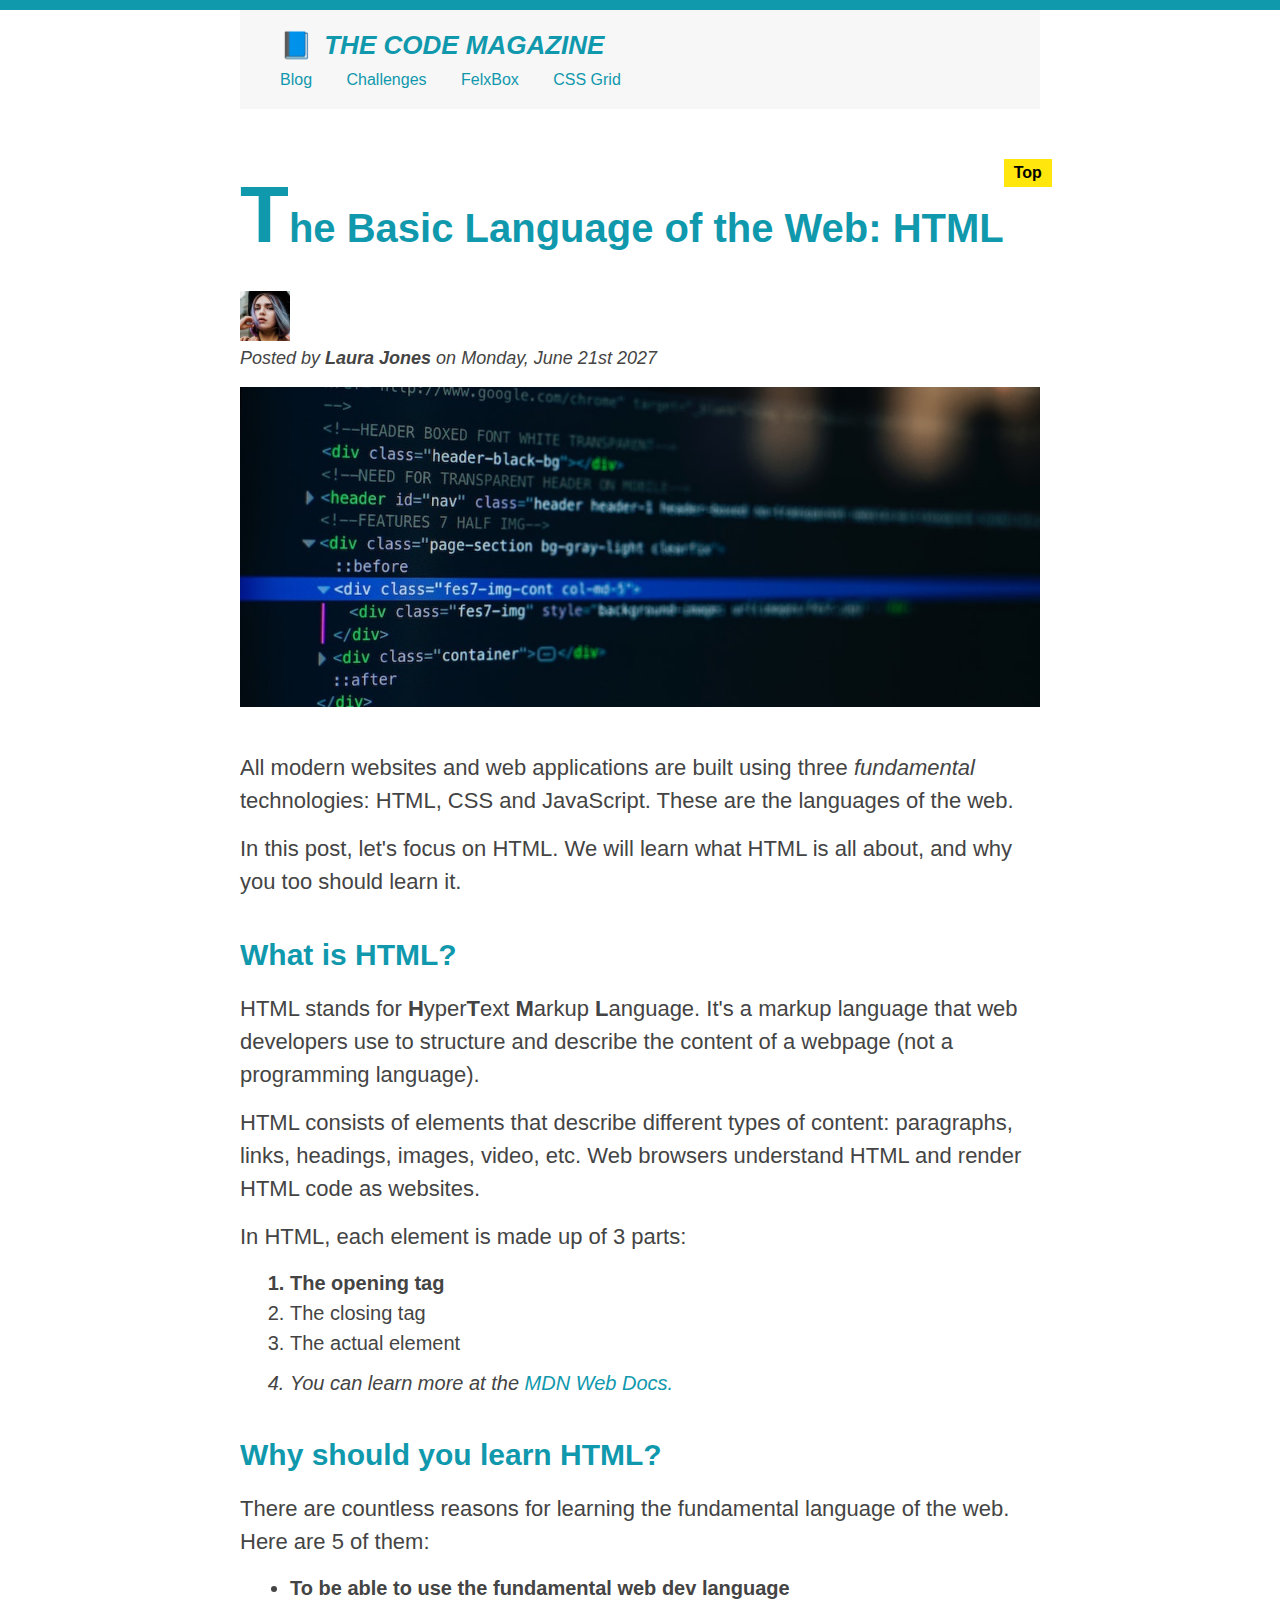
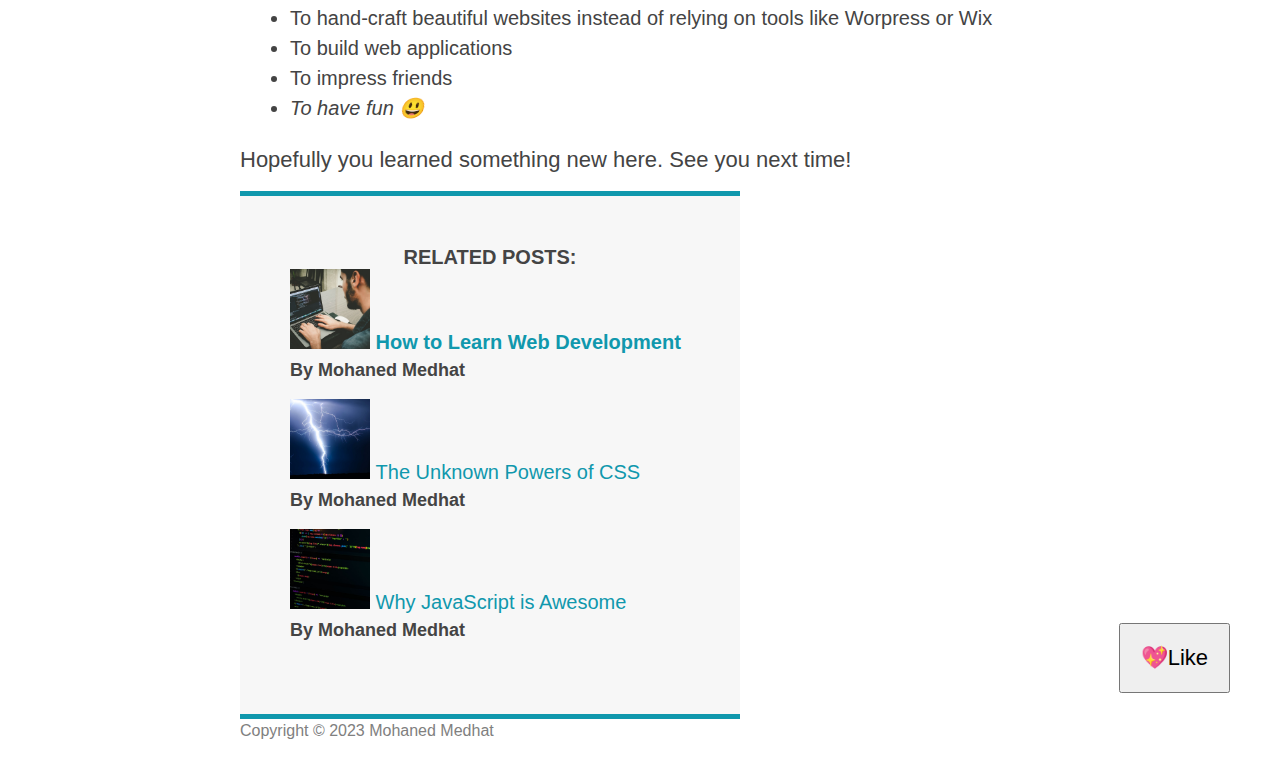
==== HTML-Fundamentals/index.html @ 2538c3b3 "First_Commit" ====
<!DOCTYPE html>
<html lang="en">

<head>
    <meta charset="UTF-8">
    <title>
        The Basic Language of the Web: HTML
    </title>
    <link rel="stylesheet" type="text/css" href="index.css" </head>

<body>
    <div class="container">
        <header class="main-header">
            <h1>📘 The Code Magazine</h1>
            <div>
                <a href="blog.html" target="_blank">Blog</a>
                <a href="#">Challenges</a>
                <a href="#">FelxBox</a>
                <a href="#">CSS Grid</a>
            </div>

        </header>
        <article>
            <header class="post-header">
                <h2>The Basic Language of the Web: HTML</h2>
                <img src="laura-jones.jpg" alt="Laura Jones" width="50px" height="50px">
                <p id="author">Posted by <strong>Laura Jones</strong> on Monday, June 21st 2027</p>
                <img src="post-img.jpg" alt="Html code" width="500" height="200" class="post-img">
                <button>
                    💖Like
                </button>
            </header>
            <p>
                All modern websites and web applications are built using three <em>fundamental</em> technologies: HTML,
                CSS
                and
                JavaScript. These are the languages of the web.
            </p>
            <p>
                In this post, let's focus on HTML. We will learn what HTML is all about, and why you too should learn
                it.
            </p>
            <h3>What is HTML?</h3>
            <p>
                HTML stands for <strong>H</strong>yper<strong>T</strong>ext
                <strong>M</strong>arkup <strong>L</strong>anguage. It's a markup
                language that web developers use to structure and describe the content
                of a webpage (not a programming language).
            </p>
            <p>
                HTML consists of elements that describe different types of content: paragraphs, links, headings, images,
                video,
                etc. Web browsers understand HTML and render HTML code as websites.

            </p>
            <p>
                In HTML, each element is made up of 3 parts:
            </p>
            <ol>
                <li>
                    The opening tag
                </li>
                <li>
                    The closing tag
                </li>
                <li>
                    The actual element
                </li>
                <li>
                    You can learn more at the <a href="https://developer.mozilla.org/en-US/docs/Web/HTML"
                        target="_blank">MDN
                        Web Docs.</a>
                </li>
            </ol>
            <h3>Why should you learn HTML?</h3>
            <p>
                There are countless reasons for learning the fundamental language of the web. Here are 5 of them:
            </p>
            <ul>
                <li>
                    To be able to use the fundamental web dev language
                </li>
                <li>
                    To hand-craft beautiful websites instead of relying on tools like Worpress or Wix
                </li>
                <li>
                    To build web applications
                </li>
                <li>
                    To impress friends
                </li>
                <li>
                    To have fun 😃
                </li>
            </ul>
            <p>Hopefully you learned something new here. See you next time!</p>

        </article>
        <aside>
            <h4>Related Posts:</h4>
            <ul class="related-list">
                <li>
                    <img src="related-1.jpg" alt="related-1" width="80" height="80">
                    <a href="#">How to Learn Web Development</a>
                </li>
                <p class="related-author">By Mohaned Medhat</p>
                <p></p>
                <li>
                    <img src="related-2.jpg" alt="related-2" width="80" height="80">
                    <a href="#">The Unknown Powers of CSS</a>
                </li>
                <p class="related-author">By Mohaned Medhat</p>
                <li>
                    <img src="related-3.jpg" alt="related-3" width="80" height="80">
                    <a href="#">Why JavaScript is Awesome</a>
                </li>
                <p class="related-author">By Mohaned Medhat</p>
            </ul>
        </aside>
        <footer>
            <p id="copyright">
                Copyright &copy; 2023 Mohaned Medhat
            </p>
        </footer>
    </div>

</body>

</html>
---- HTML-Fundamentals/index.css ----
* {
    margin: 0;
    padding: 0;
}

body {
    color: #444;
    font-family: sans-serif;
    border-top: 10px solid #1098ad;
    position: relative;
}

.main-header {
    background-color: #f7f7f7;
    padding: 20px 40px;
    margin-bottom: 60px;
    /* height: 80px; */
}

.div {
    font-size: 18px;
}

.article {
    margin-bottom: 60px;
}

.post-header {
    margin-bottom: 40px;
}

aside {
    background-color: #f7f7f7;
    border-top: 5px solid #1098ad;
    border-bottom: 5px solid #1098ad;
    padding: 50px 0;
    width: 500px;
}

h1,
h2,
h3,
h4,
p,
li {
    font-family: sans-serif;
    color: #444;
}

h1,
h2,
h3 {
    color: #1098ad;
}

h1 {
    font-size: 26px;
    text-transform: uppercase;
    font-style: italic;
}

h2 {
    font-size: 40px;
    margin-bottom: 30px;
}

h3 {
    font-size: 30px;
    margin-bottom: 20px;
    margin-top: 40px;
}

h4 {
    font-size: 20px;
    text-transform: uppercase;
    text-align: center;
}

p {
    font-size: 22px;
    line-height: 1.5;
    margin-bottom: 15px;
}

ul,
ol {
    margin-left: 50px;
    margin-bottom: 20px;
}

li {
    font-size: 20px;
    line-height: 1.5;
}

li:last-child {
    margin-bottom: 0;
}


/* footer p{
    color: grey;
    font-size:16px ;
} */
/* article header p {
    font-style: italic;
} */
#author {
    font-style: italic;
    font-size: 18px;
}

#copyright {
    font-size: 16px;
    color: grey;
}

.related-author {
    font-size: 18px;
    font-weight: bold;
}

.related-list {
    list-style: none;
}

li:first-child {
    font-weight: bold;
}

li:last-child {
    font-style: italic;
}

/* li:nth-child(even)
{
color: red;
} */
/* article p:last-child {
    color: red;

} */
/* styling link */
a:link {
    color: #1098ad;
    text-decoration: none;
}

a:visited {
    color: #1098ad;
}

a:hover {
    color: orangered;
    font-weight: bold;
    text-decoration: underline orangered;
}

a:active {
    color: purple;
    font-style: italic;
}

.post-img {
    width: 100%;
    height: auto;
}

div a:link {
    margin-right: 30px;
    margin-top: 10px;
    display: inline-block;
}

div a:link:last-child {
    margin-right: 0;
}

.container {
    width: 800px;
    margin: 0 auto;
    /* position: relative; */
}

button {
    font-size: 22px;
    padding: 20px;
    cursor: pointer;
    position: absolute;
    bottom: 50px;
    right: 50px;
}

/* Pseudo-elements */
h1::first-letter {
    font-style: normal;
    margin-right: 5px;
}

h2::first-letter {
    font-size: 80px;
}

/* that mean that will only effect on the {p} after h3 */
/* h3+p::first-line {
    color: red;
} */
h2 {
    /* background-color: orangered; */
    position: relative;
}

h2::after {
    content: "Top";
    background-color: #ffe70e;
    font-size: 16px;
    font-weight: bold;
    display: inline-block;
    padding: 5px 10px;
    position: absolute;
    top: -10px;
    right: -25;
    color: #000;
}
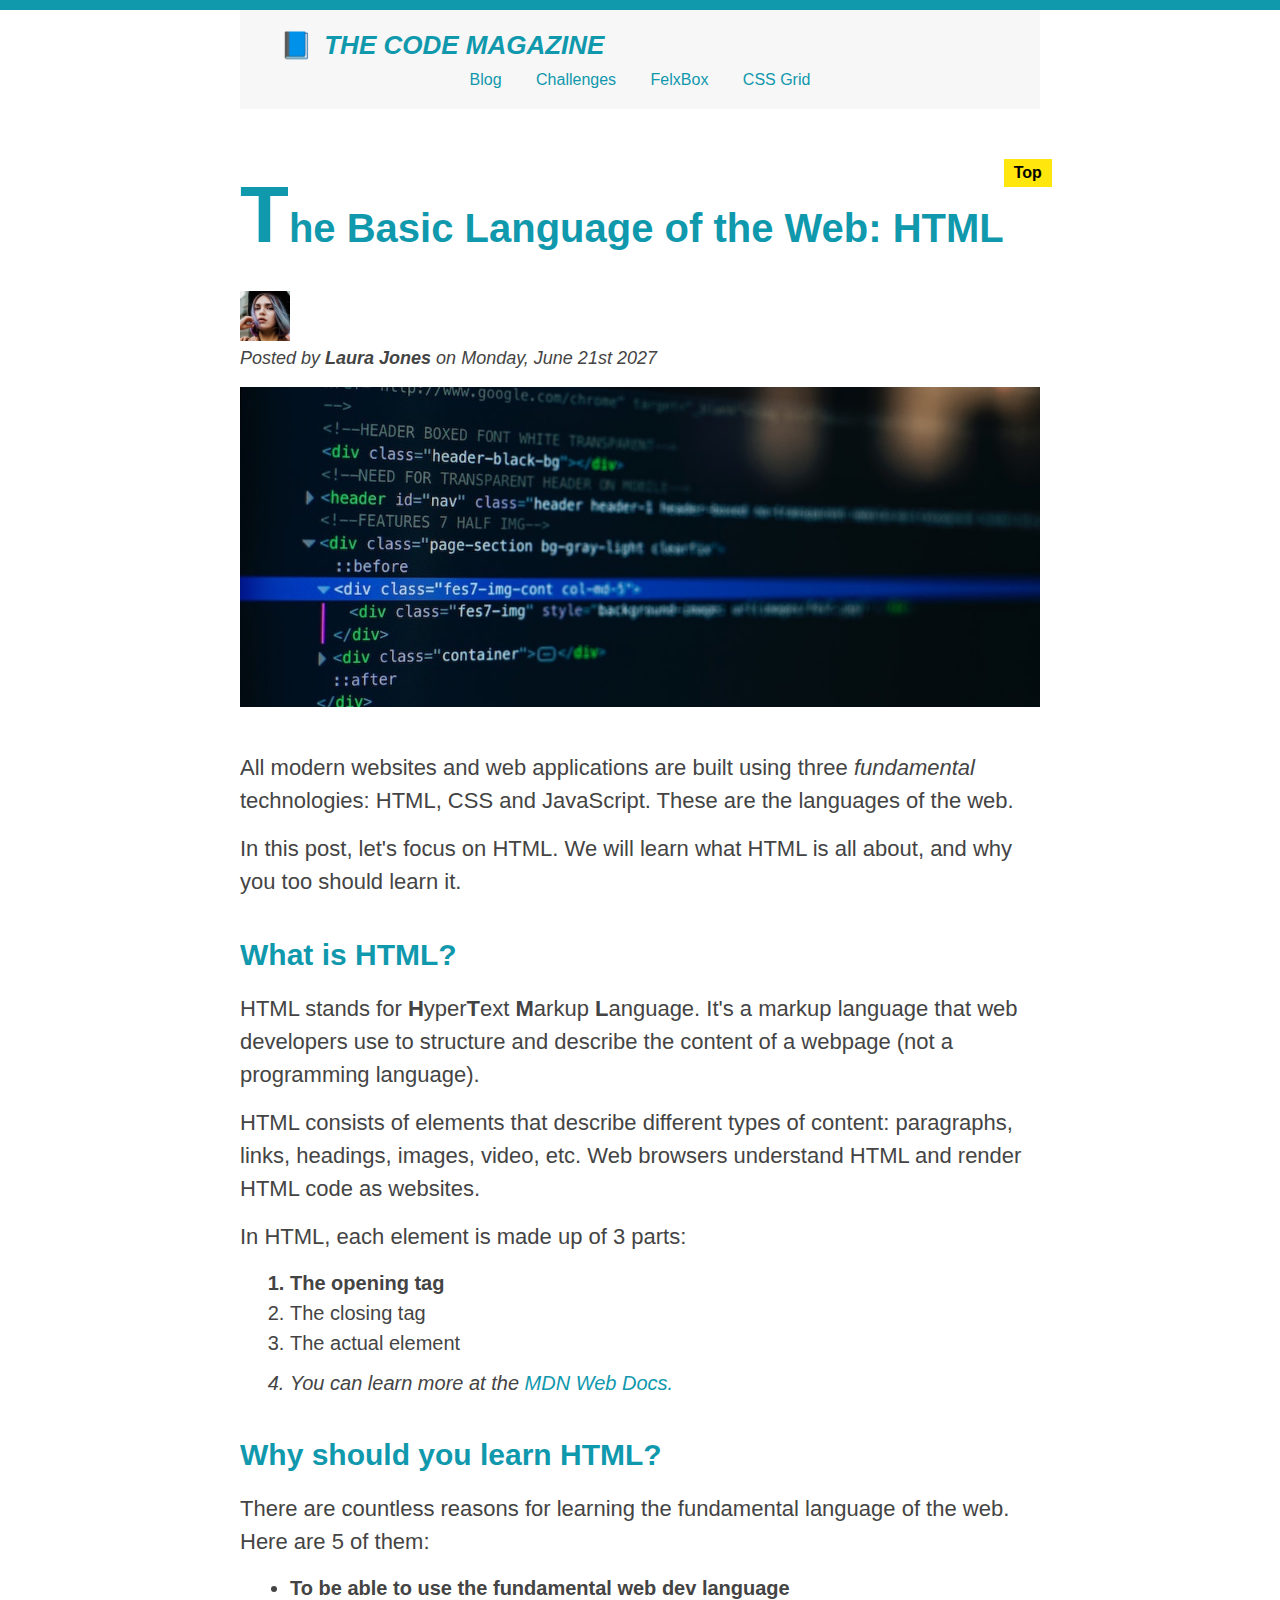
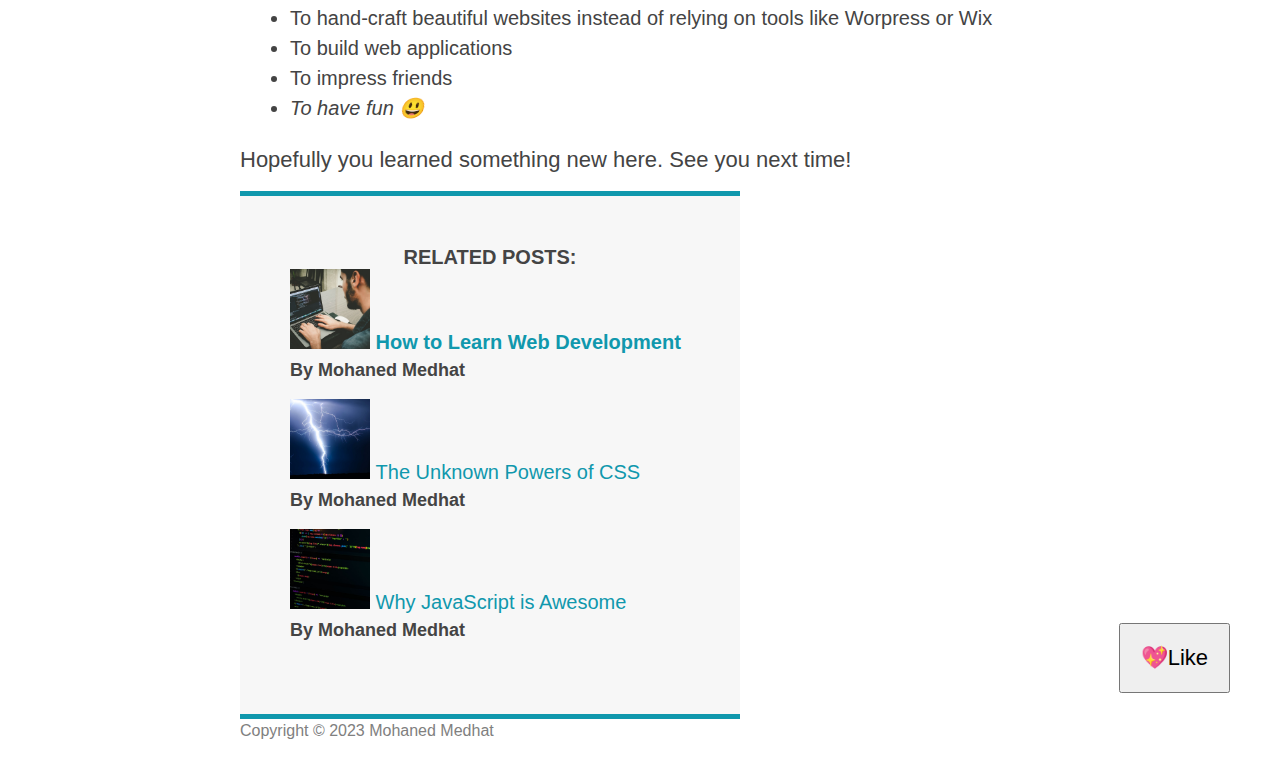
==== commit cc8a2d6f: "Googling and Reading Documentation" ====
--- a/HTML-Fundamentals/index.html
+++ b/HTML-Fundamentals/index.html
@@ -12,7 +12,7 @@
     <div class="container">
         <header class="main-header">
             <h1>📘 The Code Magazine</h1>
-            <div>
+            <div class="navv">
                 <a href="blog.html" target="_blank">Blog</a>
                 <a href="#">Challenges</a>
                 <a href="#">FelxBox</a>
--- a/HTML-Fundamentals/index.css
+++ b/HTML-Fundamentals/index.css
@@ -19,6 +19,9 @@
 
 .div {
     font-size: 18px;
+}
+.navv{
+    text-align: center;
 }
 
 .article {
